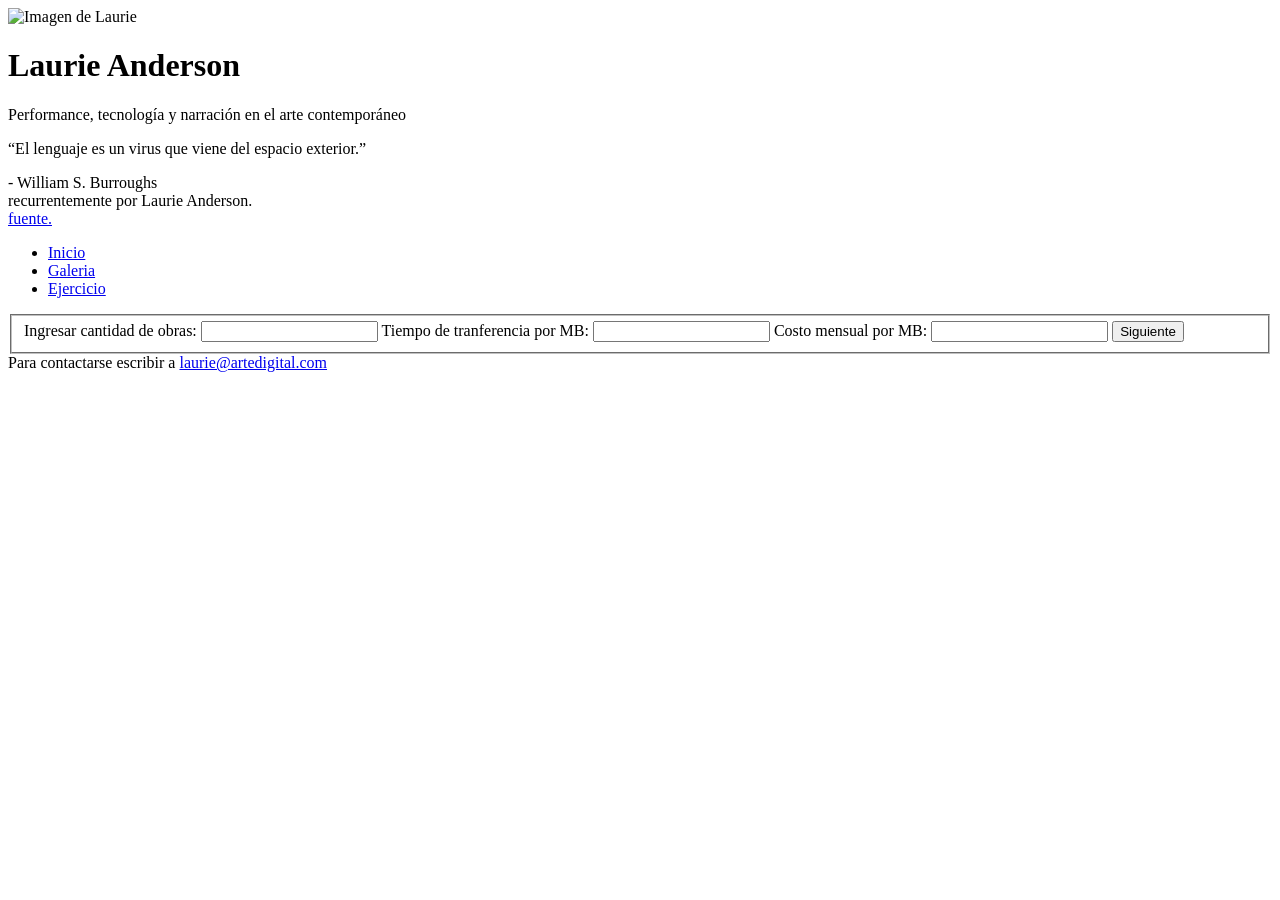
==== ejercicio.html @ 572370cb "Organización de los HTML" ====
<!DOCTYPE html>
<html lang="es">
    <head>
        <meta charset="utf-8">
        <title>Laurie Anderson - Ejercicio</title>
        <link rel="preconnect" href="https://fonts.googleapis.com">
        <link rel="preconnect" href="https://fonts.gstatic.com" crossorigin>
        <link href="https://fonts.googleapis.com/css2?family=Abel&display=swap" rel="stylesheet">
        <link rel="style" href="css/estilo.css">
    </head>

    <body>
        <header>
            <img class="foto-principal" src="img/anderson.jpg" alt="Imagen de Laurie">
            
            <div class="titulo">
                <h1>Laurie Anderson</h1>
                <p>Performance, tecnología y narración en el arte contemporáneo</p>

                <section>
                    <q>El lenguaje es un virus que viene del espacio exterior.</q>
                    <p>- William S. Burroughs<br> 
                    recurrentemente por Laurie Anderson.<br>
                    <a href="https://www.goodreads.com/author/quotes/4462369.William_S_Burroughs#:~:text=Language%20is%20a%20virus%20from%20outer%20space" target="_blank">
                    fuente.</a></p>
                </section>
            </div>
        </header>

        <div>
            <nav>
                <ul>
                    <li class="otra">
                        <a href="index.html" target="_self">Inicio</a>
                    </li>

                    <li class="otra">
                        <a href="galeria.html" target="_self">Galeria</a>
                    </li>

                    <li class="actual">
                        <a href="ejercicio.html" target="_self">Ejercicio</a>
                    </li>
                </ul>
            </nav>

            <main>
                <form id="formDatos">
                    <fieldset id="paso1">
                        <label>
                            Ingresar cantidad de obras: 
                            <input type="number" id="CO">
                        </label>

                        <label>
                            Tiempo de tranferencia por MB: 
                            <input type="number" id="TT">
                        </label>

                        <label>
                            Costo mensual por MB: 
                            <input type="number" id="CM">
                        </label>
                        <button id="S" type="button">Siguiente</button>
                    </fieldset>
                    
                    <fieldset id="paso2" hidden>
                        <label>
                            Nombre de la obra: 
                            <input type="text" id="O">
                        </label>

                        <label>
                            Duracion en Minutos: 
                            <input type="number" id="M">
                        </label>

                        <label>
                            Peso en MB: 
                            <input type="number" id="MB">
                        </label>

                        <button id="GO" type="button">Guardar Obra</button>
                        <button id="paso3" type="button" disabled>Calcular</button>
                    </fieldset>
                </form>
            </main>

            <footer> Para contactarse escribir a <a href="mailto:laurie@artedigital.com">laurie@artedigital.com</a> </footer>
        </div>    
    </body>
</html>
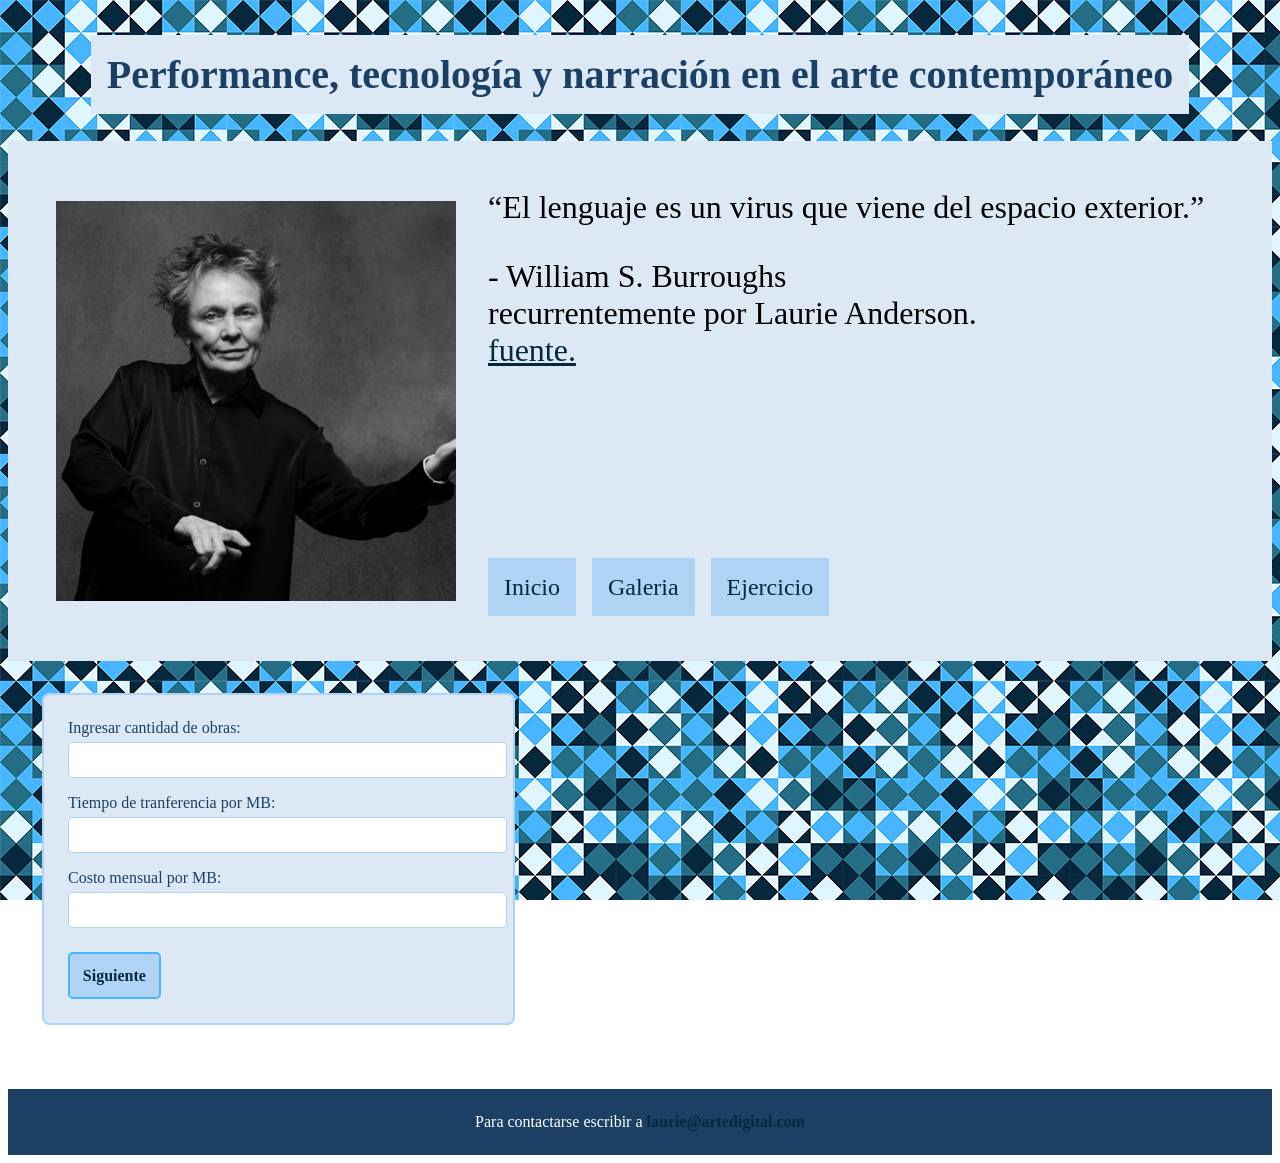
==== commit 3dd3b321: "contenido CSS" ====
--- a/ejercicio.html
+++ b/ejercicio.html
@@ -6,87 +6,89 @@
         <link rel="preconnect" href="https://fonts.googleapis.com">
         <link rel="preconnect" href="https://fonts.gstatic.com" crossorigin>
         <link href="https://fonts.googleapis.com/css2?family=Abel&display=swap" rel="stylesheet">
-        <link rel="style" href="css/estilo.css">
+        <link rel="stylesheet" href="css/estilo.css">
     </head>
 
     <body>
         <header>
-            <img class="foto-principal" src="img/anderson.jpg" alt="Imagen de Laurie">
+            <h1>Performance, tecnología y narración en el arte contemporáneo</h1>
             
-            <div class="titulo">
-                <h1>Laurie Anderson</h1>
-                <p>Performance, tecnología y narración en el arte contemporáneo</p>
+            <section class="header-contenido">
+                <img class="foto-principal" src="img/anderson.jpg" alt="Imagen de Laurie">
 
-                <section>
-                    <q>El lenguaje es un virus que viene del espacio exterior.</q>
-                    <p>- William S. Burroughs<br> 
-                    recurrentemente por Laurie Anderson.<br>
-                    <a href="https://www.goodreads.com/author/quotes/4462369.William_S_Burroughs#:~:text=Language%20is%20a%20virus%20from%20outer%20space" target="_blank">
-                    fuente.</a></p>
+                <section class="EncabezadoInfo">
+                    <div class="cita">
+                        <q>El lenguaje es un virus que viene del espacio exterior.</q>
+                        <p>- William S. Burroughs<br> 
+                        recurrentemente por Laurie Anderson.<br>
+                        <a href="https://www.goodreads.com/author/quotes/4462369.William_S_Burroughs#:~:text=Language%20is%20a%20virus%20from%20outer%20space" target="_blank">
+                        fuente.</a></p>
+                    </div>
+                    
+                    <nav>
+                        <ul>
+                            <li class="actual">
+                                <a href="index.html" target="_self">Inicio</a>
+                            </li>
+
+                            <li class="otra">
+                                <a href="galeria.html" target="_self">Galeria</a>
+                            </li>
+
+                            <li class="otra">
+                                <a href="ejercicio.html" target="_self">Ejercicio</a>
+                            </li>
+                        </ul>
+                    </nav>
                 </section>
-            </div>
+
+            </section>
         </header>
 
-        <div>
-            <nav>
-                <ul>
-                    <li class="otra">
-                        <a href="index.html" target="_self">Inicio</a>
-                    </li>
+        <main>
+            <form id="formDatos">
+                <fieldset id="paso1">
+                    <label>
+                        Ingresar cantidad de obras: 
+                        <input type="number" id="CO">
+                    </label>
 
-                    <li class="otra">
-                        <a href="galeria.html" target="_self">Galeria</a>
-                    </li>
+                    <label>
+                        Tiempo de tranferencia por MB: 
+                        <input type="number" id="TT">
+                    </label>
 
-                    <li class="actual">
-                        <a href="ejercicio.html" target="_self">Ejercicio</a>
-                    </li>
-                </ul>
-            </nav>
+                    <label>
+                        Costo mensual por MB: 
+                        <input type="number" id="CM">
+                    </label>
+                    <button id="S" type="button">Siguiente</button>
+                </fieldset>
+                
+                <fieldset id="paso2" hidden>
+                    <label>
+                        Nombre de la obra: 
+                        <input type="text" id="O">
+                    </label>
 
-            <main>
-                <form id="formDatos">
-                    <fieldset id="paso1">
-                        <label>
-                            Ingresar cantidad de obras: 
-                            <input type="number" id="CO">
-                        </label>
+                    <label>
+                        Duracion en Minutos: 
+                        <input type="number" id="M">
+                    </label>
 
-                        <label>
-                            Tiempo de tranferencia por MB: 
-                            <input type="number" id="TT">
-                        </label>
+                    <label>
+                        Peso en MB: 
+                        <input type="number" id="MB">
+                    </label>
 
-                        <label>
-                            Costo mensual por MB: 
-                            <input type="number" id="CM">
-                        </label>
-                        <button id="S" type="button">Siguiente</button>
-                    </fieldset>
-                    
-                    <fieldset id="paso2" hidden>
-                        <label>
-                            Nombre de la obra: 
-                            <input type="text" id="O">
-                        </label>
+                    <button id="GO" type="button">Guardar Obra</button>
+                    <button id="paso3" type="button" disabled>Calcular</button>
+                </fieldset>
+            </form>
+        </main>
 
-                        <label>
-                            Duracion en Minutos: 
-                            <input type="number" id="M">
-                        </label>
-
-                        <label>
-                            Peso en MB: 
-                            <input type="number" id="MB">
-                        </label>
-
-                        <button id="GO" type="button">Guardar Obra</button>
-                        <button id="paso3" type="button" disabled>Calcular</button>
-                    </fieldset>
-                </form>
-            </main>
-
-            <footer> Para contactarse escribir a <a href="mailto:laurie@artedigital.com">laurie@artedigital.com</a> </footer>
-        </div>    
+        <footer> Para contactarse escribir a <a href="mailto:laurie@artedigital.com">laurie@artedigital.com</a> </footer>
+        
+        <script scr=”js/scrip.js”></script>
     </body>
 </html>
--- a/css/estilo.css
+++ b/css/estilo.css
@@ -0,0 +1,290 @@
+body {
+    background-image: url(../img/fondo.png);
+    background-attachment: fixed;
+}
+
+h1{
+    text-align: center;
+    font-size: 2.5rem;
+    background-color: rgb(220, 233, 245);
+    display: inline-block;
+    padding: 1rem;
+}
+
+h1, h2{
+    color: rgb(27, 64, 99)
+}
+
+header{
+    text-align: center;
+}
+
+.header-contenido{
+    text-align: left;
+    background-color: rgb(220, 233, 245);
+    padding: 3rem;
+    display: flex;
+    align-items: center;
+    gap: 2rem;
+}
+
+.foto-principal{
+    max-width: 25rem;
+    height: auto;
+}
+
+.cita{
+    font-size: 2rem;
+}
+
+.EncabezadoInfo{
+    display: flex;
+    flex-direction: column;
+}
+
+nav ul{
+  display: flex;
+  gap: 1rem;
+  list-style: none;
+  margin: 0;
+  margin-top: 10rem;
+  padding: 0;
+}
+
+nav li{
+	display: inline-block;	
+}
+
+nav a{
+    font-size: 1.5em;
+	line-height: 2.2em;
+	padding: 0.4em 1em;
+	text-align: center;
+	text-decoration: none;
+    padding: 1rem;
+    background-color: rgb(176, 211, 244);
+}
+
+a:link{
+	color: rgb(6, 40, 61);
+}
+a:visited{
+	color: rgb(37, 109, 133);
+}
+a:hover{
+	color: rgb(71, 181, 255);
+}
+a:active{
+	color: rgb(223, 246, 255);
+}
+
+/*ESTILOS PARA INDEX*/
+
+main article {
+    background-color: rgb(220, 233, 245);
+    padding: 1.5rem;
+    flex: 1 1 calc(33.333% - 2rem);
+    line-height: 1.8;
+}
+
+main article h2 {
+    margin-bottom: 1rem;
+    margin-top: 0;
+}
+
+main article p {
+    margin-bottom: 1rem;
+    text-align: justify;
+    color: rgb(27, 64, 99);
+}
+
+main article ul {
+    list-style: none;
+    margin-left: 0;
+}
+
+main article ul li {
+    padding: 0.5rem 0;
+    border-bottom: 1px solid rgb(176, 211, 244);
+}
+
+main article ul li:last-child {
+    border-bottom: none;
+}
+
+main article ul li p,
+main article ul li a {
+    margin: 0;
+}
+
+/* ==================== GALERÍA - 2 COLUMNAS ==================== */
+
+main {
+    display: flex;
+    gap: 2rem;
+    padding: 2rem;
+}
+
+.obras {
+    flex: 2;
+    display: flex;
+    flex-direction: column;
+    gap: 1.5rem;
+}
+
+.obras article {
+    background-color: rgb(220, 233, 245);
+    padding: 1rem;
+}
+
+.obras img {
+    width: 50%;
+    height: auto;
+    display: block;
+    margin-bottom: 0.5rem;
+}
+
+.obras iframe {
+    width: 100%;
+}
+
+.obras a {
+    display: block;
+    margin-top: 0.5rem;
+    font-weight: bold;
+    text-decoration: none;
+}
+
+.obras p {
+    font-size: 0.9rem;
+    margin-top: 0.5rem;
+    color: rgb(27, 64, 99);
+}
+
+.botones {
+    flex: 1;
+    display: flex;
+    flex-direction: column;
+    gap: 1.5rem;
+}
+
+.botones article {
+    background-color: rgb(220, 233, 245);
+    padding: 1.5rem;
+    border: 2px solid rgb(176, 211, 244);
+}
+
+.botones p {
+    margin-bottom: 1rem;
+    line-height: 1.6;
+    color: rgb(27, 64, 99);
+    font-size: 0.95rem;
+}
+
+.botones button {
+    width: 100%;
+    padding: 0.8rem;
+    font-size: 1rem;
+    font-family: inherit;
+    background-color: rgb(176, 211, 244);
+    color: rgb(6, 40, 61);
+    border: 2px solid rgb(71, 181, 255);
+    cursor: pointer;
+    font-weight: bold;
+}
+
+.botones button:hover {
+    background-color: rgb(71, 181, 255);
+    color: white;
+}
+
+.diseno button {
+    background-color: rgb(200, 170, 230);
+    border-color: rgb(170, 140, 200);
+}
+
+.diseno button:hover {
+    background-color: rgb(170, 140, 200);
+    color: white;
+}
+
+/*ejercisio*/
+
+form {
+    display: flex;
+    flex-direction: column;
+    gap: 2rem;
+}
+
+fieldset {
+    border: 2px solid rgb(176, 211, 244);
+    padding: 1.5rem;
+    background-color: rgb(220, 233, 245);
+    border-radius: 0.5rem;
+}
+
+fieldset legend {
+    padding: 0 0.5rem;
+    font-weight: bold;
+    color: rgb(27, 64, 99);
+}
+
+label {
+    display: block;
+    margin-bottom: 1rem;
+    color: rgb(27, 64, 99);
+    font-weight: 500;
+}
+
+input {
+    width: 100%;
+    padding: 0.5rem;
+    margin-top: 0.3rem;
+    border: 1px solid rgb(176, 211, 244);
+    border-radius: 0.3rem;
+    font-family: inherit;
+    font-size: 1rem;
+}
+
+input:disabled {
+    background-color: #ccc;
+    cursor: not-allowed;
+}
+
+button {
+    padding: 0.8rem;
+    font-size: 1rem;
+    font-family: inherit;
+    background-color: rgb(176, 211, 244);
+    color: rgb(6, 40, 61);
+    border: 2px solid rgb(71, 181, 255);
+    border-radius: 0.3rem;
+    cursor: pointer;
+    font-weight: bold;
+    margin-top: 0.5rem;
+}
+
+button:hover:not(:disabled) {
+    background-color: rgb(71, 181, 255);
+    color: white;
+}
+
+button:disabled {
+    background-color: #ccc;
+    cursor: not-allowed;
+    border-color: #999;
+}
+
+footer {
+    background-color: rgb(27, 64, 99);
+    color: white;
+    text-align: center;
+    padding: 1.5rem;
+    margin-top: 2rem;
+}
+
+footer a {
+    color: rgb(176, 211, 244);
+    text-decoration: none;
+    font-weight: bold;
+}
